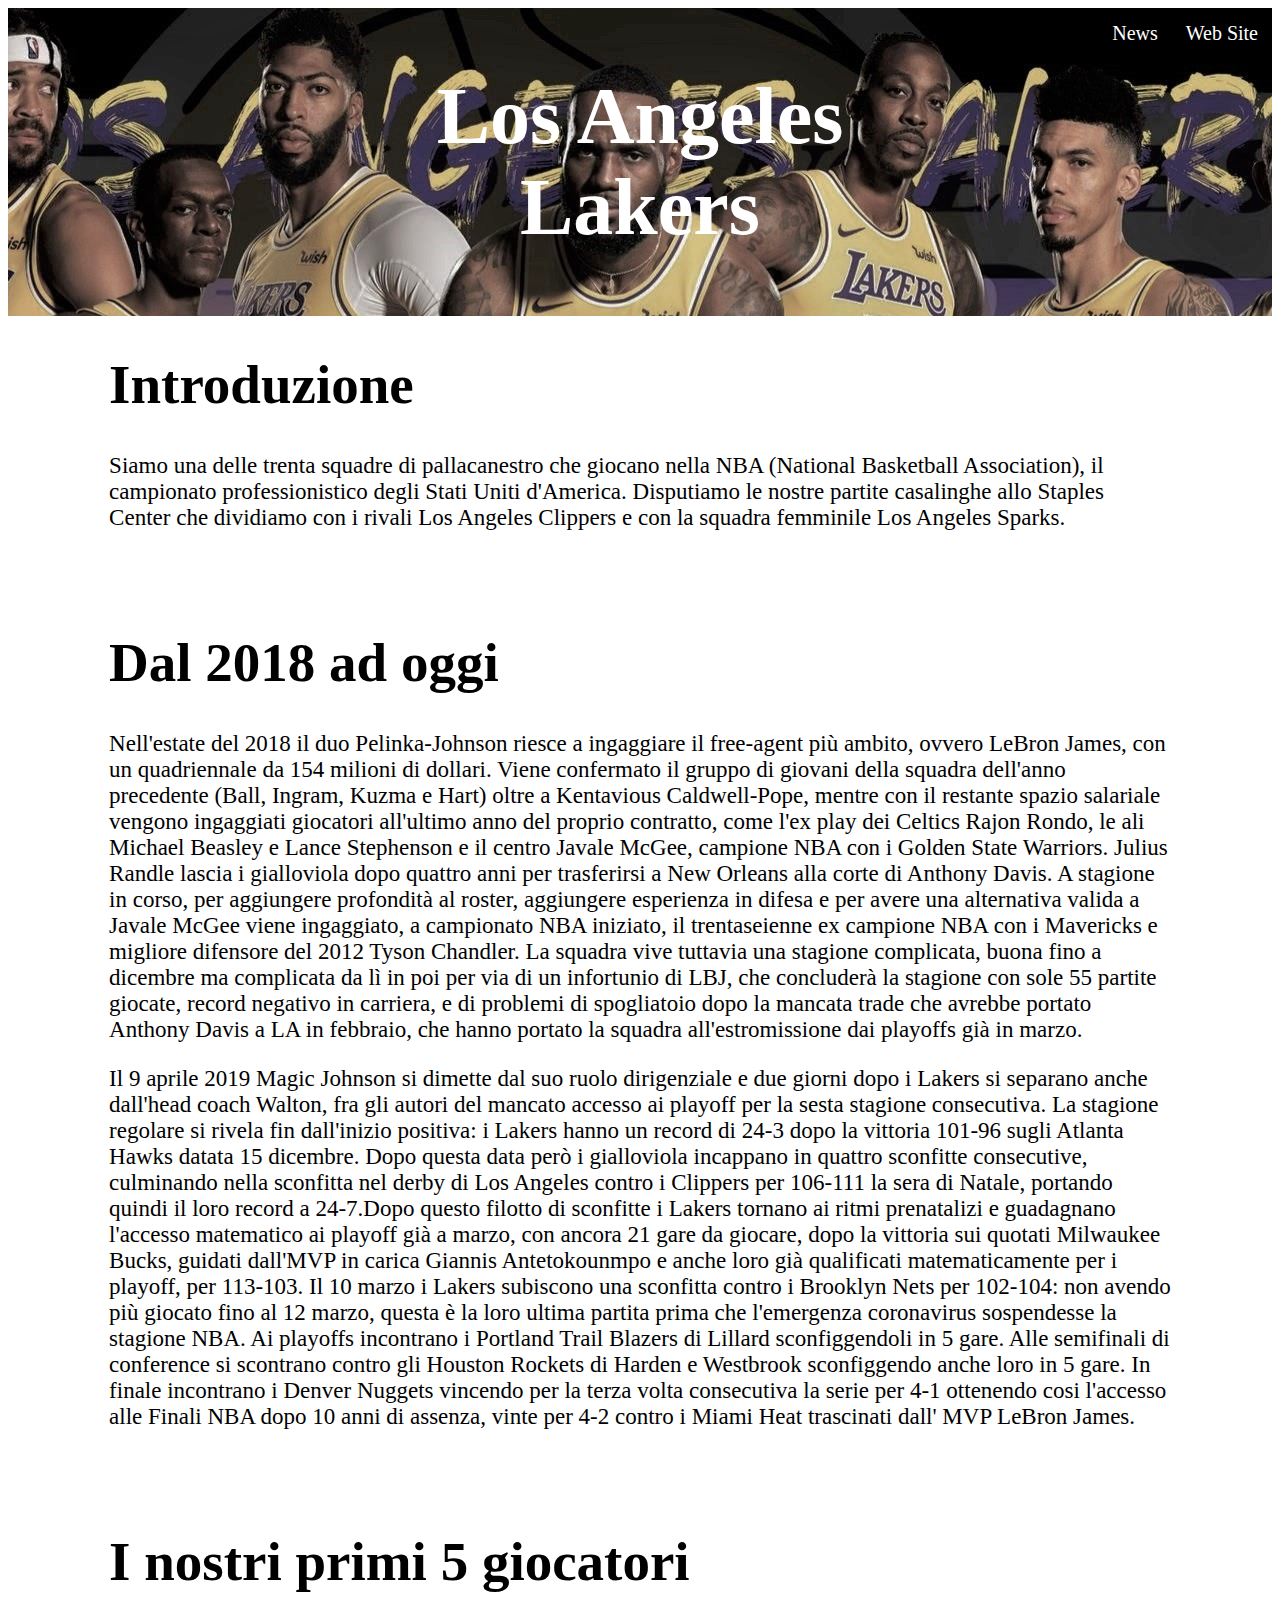
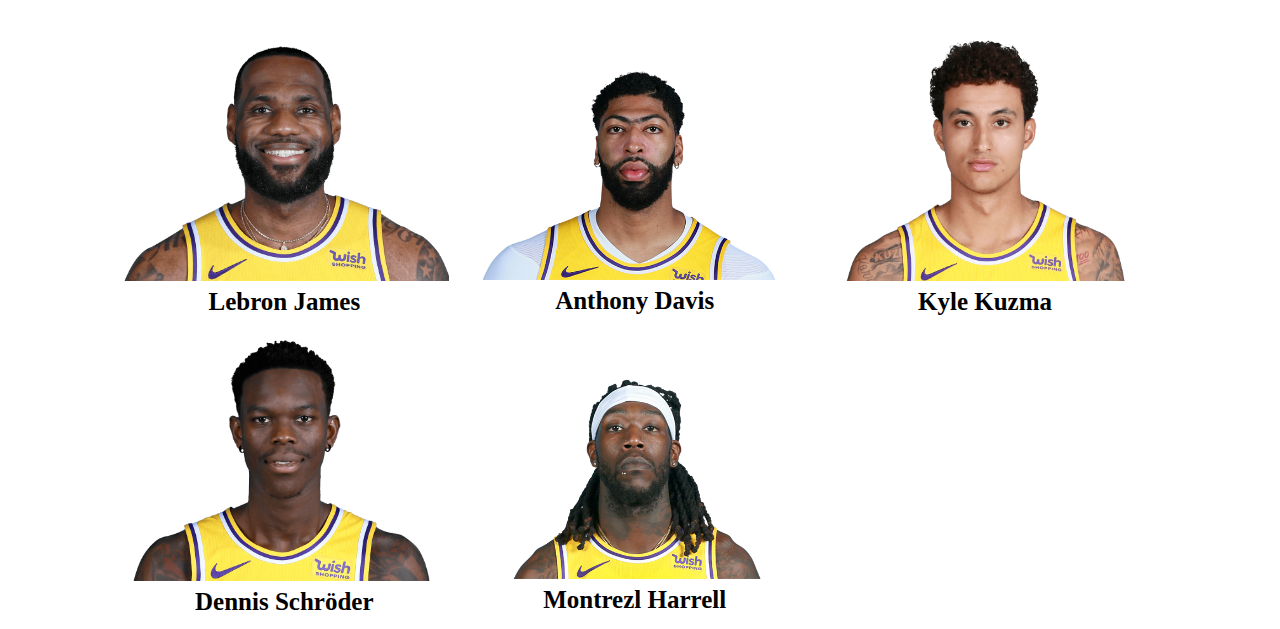
==== index.html @ b0a904f4 "first commit" ====
<!DOCTYPE html>
<html>
  <head>
    <title>L.A. Lakers</title>
    <link rel="stylesheet" href="style.css">
    <link rel="icon" href="./img/icon.png" />

  </head>

  <body>

     <div id="logo">
      <a href="https://www.nba.com/lakers/" target="_blank">Web Site</a>
      <a href="https://sport.sky.it/nba/2021/03/22/mercato-nba-lebron-james-infortunio-lakers" target="_blank">News</a>

      <h1 id="titolo">Los Angeles <br> Lakers</h1>
    </div>




    <div class="testo">
      <h1>Introduzione</h1>
      <p>
        Siamo una delle trenta squadre di pallacanestro che giocano 
        nella NBA (National Basketball Association), il campionato professionistico 
        degli Stati Uniti d'America. Disputiamo le nostre partite casalinghe 
        allo Staples Center che dividiamo con i rivali Los Angeles Clippers e con la squadra 
        femminile Los Angeles Sparks.
      </p> 
    </div>




    <div class="testo">
      <h1>Dal 2018 ad oggi</h1>
      <p>
        Nell'estate del 2018 il duo Pelinka-Johnson riesce a ingaggiare il free-agent più ambito, 
        ovvero LeBron James, con un quadriennale da 154 milioni di dollari. Viene confermato il 
        gruppo di giovani della squadra dell'anno precedente (Ball, Ingram, Kuzma e Hart) oltre a
        Kentavious Caldwell-Pope, mentre con il restante spazio salariale vengono ingaggiati giocatori
        all'ultimo anno del proprio contratto, come l'ex play dei Celtics Rajon Rondo, le ali Michael 
        Beasley e Lance Stephenson e il centro Javale McGee, campione NBA con i Golden State Warriors. 
        Julius Randle lascia i gialloviola dopo quattro anni per trasferirsi a New Orleans alla corte 
        di Anthony Davis. A stagione in corso, per aggiungere profondità al roster, aggiungere esperienza 
        in difesa e per avere una alternativa valida a Javale McGee viene ingaggiato, a campionato NBA iniziato, 
        il trentaseienne ex campione NBA con i Mavericks e migliore difensore del 2012 Tyson Chandler.
        La squadra vive tuttavia una stagione complicata, buona fino a dicembre ma complicata da lì in poi 
        per via di un infortunio di LBJ, che concluderà la stagione con sole 55 partite giocate, record 
        negativo in carriera, e di problemi di spogliatoio dopo la mancata trade che avrebbe portato Anthony 
        Davis a LA in febbraio, che hanno portato la squadra all'estromissione dai playoffs già in marzo.
      </p>

      <p>
        Il 9 aprile 2019 Magic Johnson si dimette dal suo ruolo dirigenziale e due giorni dopo i Lakers si separano 
        anche dall'head coach Walton, fra gli autori del mancato accesso ai playoff per la sesta stagione consecutiva. 
        La stagione regolare si rivela fin dall'inizio positiva: i Lakers 
        hanno un record di 24-3 dopo la vittoria 101-96 sugli Atlanta Hawks datata 15 dicembre. Dopo questa data però 
        i gialloviola incappano in quattro sconfitte consecutive, culminando nella sconfitta nel derby di Los Angeles contro 
        i Clippers per 106-111 la sera di Natale, portando quindi il loro record a 24-7.Dopo questo filotto di sconfitte 
        i Lakers tornano ai ritmi prenatalizi e guadagnano l'accesso matematico ai playoff già a marzo, con ancora 21 gare da 
        giocare, dopo la vittoria sui quotati Milwaukee Bucks, guidati dall'MVP in carica Giannis Antetokounmpo e anche loro 
        già qualificati matematicamente per i playoff, per 113-103. Il 10 marzo i Lakers subiscono una sconfitta contro i 
        Brooklyn Nets per 102-104: non avendo più giocato fino al 12 marzo, questa è la loro ultima partita prima che l'emergenza 
        coronavirus sospendesse la stagione NBA. Ai playoffs incontrano i Portland Trail Blazers di Lillard sconfiggendoli 
        in 5 gare. Alle semifinali di conference si scontrano contro gli Houston Rockets di Harden e Westbrook sconfiggendo 
        anche loro in 5 gare. In finale incontrano i Denver Nuggets vincendo per la terza volta consecutiva la serie per 4-1 
        ottenendo cosi l'accesso alle Finali NBA dopo 10 anni di assenza, vinte per 4-2 contro i Miami Heat trascinati dall' 
        MVP LeBron James.
      </p> 
    </div>




    <div id="squadra">

      <h1>I nostri primi 5 giocatori</h1>

      <div class="player">
        <img src="./img/players/1.png" alt="James">
        <h3 class="text">Lebron James</h3>
      </div>

      <div class="player">
        <img src="./img/players/2.png" alt="Davis">
        <h3 class="text">Anthony Davis</h3>
      </div>

      <div class="player">
        <img src="./img/players/3.png" alt="Kuzma">
        <h3 class="text">Kyle Kuzma</h3>
      </div>

      <div class="player">
        <img src="./img/players/4.png" alt="Schröder">
        <h3 class="text">Dennis Schröder</h3>
      </div>

      <div class="player">
        <img src="./img/players/5.png" alt="Harrell">
        <h3 class="text">Montrezl Harrell</h3>
      </div>

    </div>





  </body>
</html>
---- style.css ----
body {
  font-family: calibri;
}

p {
  font-size: 23px;
}

h1 {
  font-size: 55px;
}

#logo {
  background-image: url('./img/bg.jpg');
  background-repeat: no-repeat;
  background-attachment: fixed;
  background-position: center top;
  background-size: cover;
  height: 20%;
}

#logo img {
  width: 100px;
  margin: 5px;
}

#logo a {
  float: right;
  color: white;
  text-align: center;
  padding: 4px;
  text-decoration: none;
  font-size: 20px;
  margin: 10px;
}

#logo a:hover {
  background-color: #f1c40f;
  color: black;
  border-radius: 8px;
  border: 2px solid black;
  margin: 8px;

}

#titolo {
  display: block;
  font-size: 80px;
  margin-top: 0px;
  margin-bottom: 0px;
  margin-left: auto;
  margin-right: auto;
  text-align: center;
  color: white;
  padding: 5%
}

.testo {
  padding-right: 8%;
  padding-left: 8%;
  margin-bottom: 100px;
}

#squadra {
  padding-right: 8%;
  padding-left: 8%;
  margin-bottom: 100px;
}


#squadra * {
  box-sizing: border-box;
}

.player {
  float: left;
  width: 33%;
  padding: 10px;
}

.player img {
  width:100%
}

.player h3 {
  font-size: 25px;
  margin: 0px;
  padding: 3px;
  text-align: center;
}
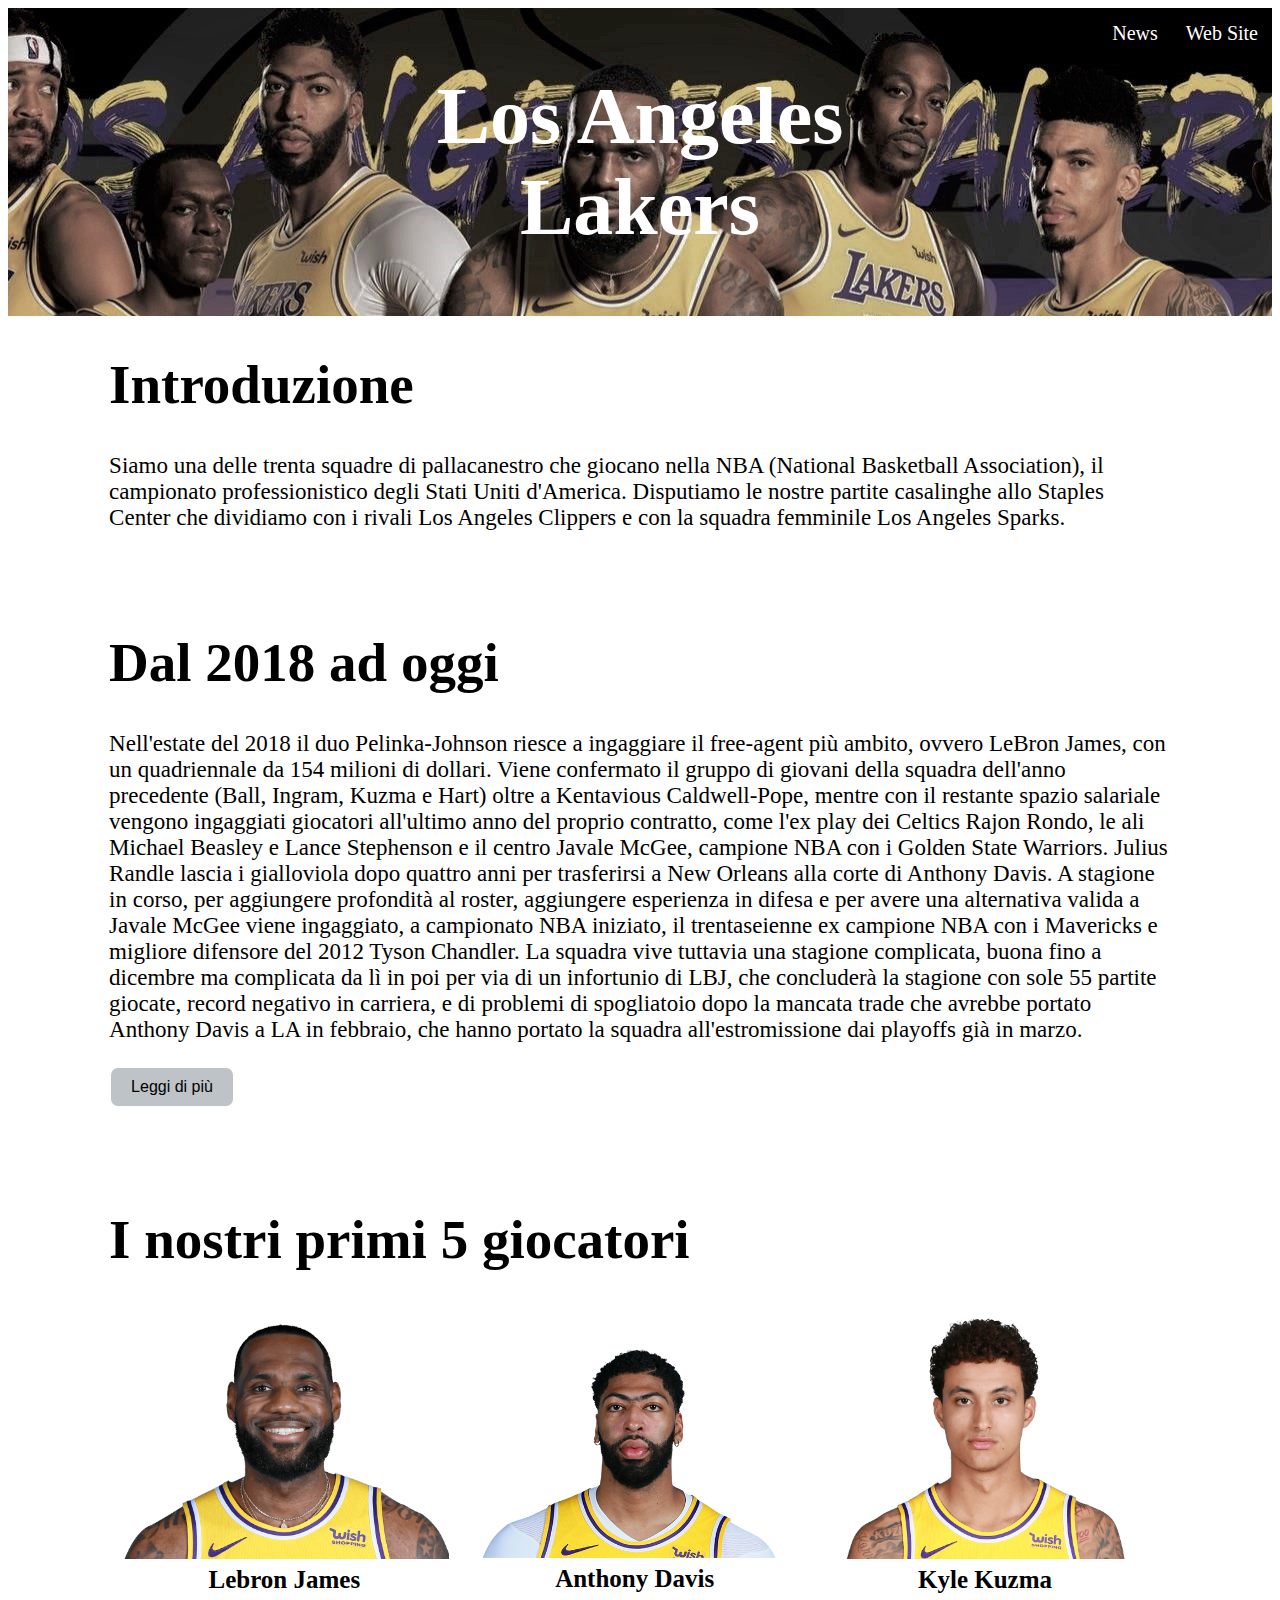
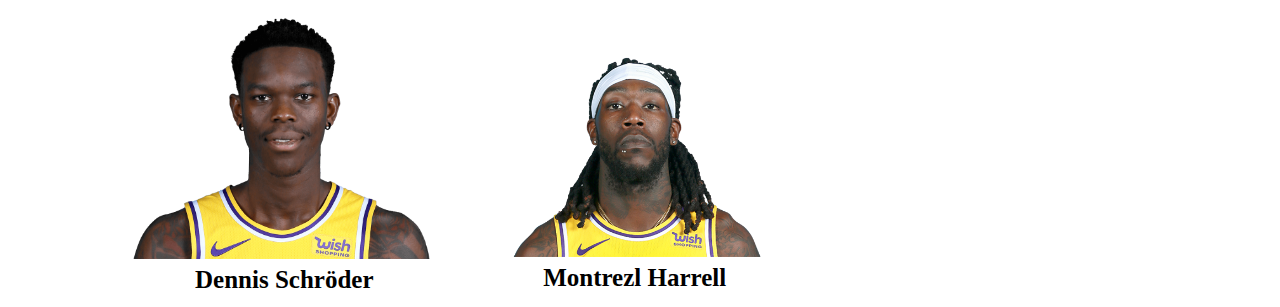
==== commit 652a55e6: "aggiunto read more less" ====
--- a/index.html
+++ b/index.html
@@ -1,11 +1,13 @@
 <!DOCTYPE html>
 <html>
+  
   <head>
     <title>L.A. Lakers</title>
     <link rel="stylesheet" href="style.css">
     <link rel="icon" href="./img/icon.png" />
+    <script src="script.js"></script>
+  </head>
 
-  </head>
 
   <body>
 
@@ -35,6 +37,7 @@
 
     <div class="testo">
       <h1>Dal 2018 ad oggi</h1>
+
       <p>
         Nell'estate del 2018 il duo Pelinka-Johnson riesce a ingaggiare il free-agent più ambito, 
         ovvero LeBron James, con un quadriennale da 154 milioni di dollari. Viene confermato il 
@@ -50,29 +53,32 @@
         per via di un infortunio di LBJ, che concluderà la stagione con sole 55 partite giocate, record 
         negativo in carriera, e di problemi di spogliatoio dopo la mancata trade che avrebbe portato Anthony 
         Davis a LA in febbraio, che hanno portato la squadra all'estromissione dai playoffs già in marzo.
+        
+        <p id="more">
+          Il 9 aprile 2019 Magic Johnson si dimette dal suo ruolo dirigenziale e due giorni dopo i Lakers si separano 
+          anche dall'head coach Walton, fra gli autori del mancato accesso ai playoff per la sesta stagione consecutiva. 
+          La stagione regolare si rivela fin dall'inizio positiva: i Lakers 
+          hanno un record di 24-3 dopo la vittoria 101-96 sugli Atlanta Hawks datata 15 dicembre. Dopo questa data però 
+          i gialloviola incappano in quattro sconfitte consecutive, culminando nella sconfitta nel derby di Los Angeles contro 
+          i Clippers per 106-111 la sera di Natale, portando quindi il loro record a 24-7.Dopo questo filotto di sconfitte 
+          i Lakers tornano ai ritmi prenatalizi e guadagnano l'accesso matematico ai playoff già a marzo, con ancora 21 gare da 
+          giocare, dopo la vittoria sui quotati Milwaukee Bucks, guidati dall'MVP in carica Giannis Antetokounmpo e anche loro 
+          già qualificati matematicamente per i playoff, per 113-103. Il 10 marzo i Lakers subiscono una sconfitta contro i 
+          Brooklyn Nets per 102-104: non avendo più giocato fino al 12 marzo, questa è la loro ultima partita prima che l'emergenza 
+          coronavirus sospendesse la stagione NBA. Ai playoffs incontrano i Portland Trail Blazers di Lillard sconfiggendoli 
+          in 5 gare. Alle semifinali di conference si scontrano contro gli Houston Rockets di Harden e Westbrook sconfiggendo 
+          anche loro in 5 gare. In finale incontrano i Denver Nuggets vincendo per la terza volta consecutiva la serie per 4-1 
+          ottenendo cosi l'accesso alle Finali NBA dopo 10 anni di assenza, vinte per 4-2 contro i Miami Heat trascinati dall' 
+          MVP LeBron James.
+        </p>
+        
       </p>
 
-      <p>
-        Il 9 aprile 2019 Magic Johnson si dimette dal suo ruolo dirigenziale e due giorni dopo i Lakers si separano 
-        anche dall'head coach Walton, fra gli autori del mancato accesso ai playoff per la sesta stagione consecutiva. 
-        La stagione regolare si rivela fin dall'inizio positiva: i Lakers 
-        hanno un record di 24-3 dopo la vittoria 101-96 sugli Atlanta Hawks datata 15 dicembre. Dopo questa data però 
-        i gialloviola incappano in quattro sconfitte consecutive, culminando nella sconfitta nel derby di Los Angeles contro 
-        i Clippers per 106-111 la sera di Natale, portando quindi il loro record a 24-7.Dopo questo filotto di sconfitte 
-        i Lakers tornano ai ritmi prenatalizi e guadagnano l'accesso matematico ai playoff già a marzo, con ancora 21 gare da 
-        giocare, dopo la vittoria sui quotati Milwaukee Bucks, guidati dall'MVP in carica Giannis Antetokounmpo e anche loro 
-        già qualificati matematicamente per i playoff, per 113-103. Il 10 marzo i Lakers subiscono una sconfitta contro i 
-        Brooklyn Nets per 102-104: non avendo più giocato fino al 12 marzo, questa è la loro ultima partita prima che l'emergenza 
-        coronavirus sospendesse la stagione NBA. Ai playoffs incontrano i Portland Trail Blazers di Lillard sconfiggendoli 
-        in 5 gare. Alle semifinali di conference si scontrano contro gli Houston Rockets di Harden e Westbrook sconfiggendo 
-        anche loro in 5 gare. In finale incontrano i Denver Nuggets vincendo per la terza volta consecutiva la serie per 4-1 
-        ottenendo cosi l'accesso alle Finali NBA dopo 10 anni di assenza, vinte per 4-2 contro i Miami Heat trascinati dall' 
-        MVP LeBron James.
-      </p> 
+      <button onclick="readMore()" id="readMore">Leggi di più</button>
     </div>
 
 
-
+    
 
     <div id="squadra">
 
--- a/style.css
+++ b/style.css
@@ -35,7 +35,7 @@
 }
 
 #logo a:hover {
-  background-color: #f1c40f;
+  background-color: white;
   color: black;
   border-radius: 8px;
   border: 2px solid black;
@@ -60,6 +60,29 @@
   padding-left: 8%;
   margin-bottom: 100px;
 }
+
+#more {
+  display: none;
+}
+
+#readMore {
+  background-color: #bdc3c7;
+  border: none;
+  border-radius: 7px;
+  padding: 10px 20px;
+  text-align: center;
+  text-decoration: none;
+  font-size: 16px;
+  margin: 2px;
+}
+
+#readMore:hover {
+  background-color: #ecf0f1;
+  border: 2px solid black;
+  padding: 10px 20px;
+  margin: 0px;
+}
+
 
 #squadra {
   padding-right: 8%;
